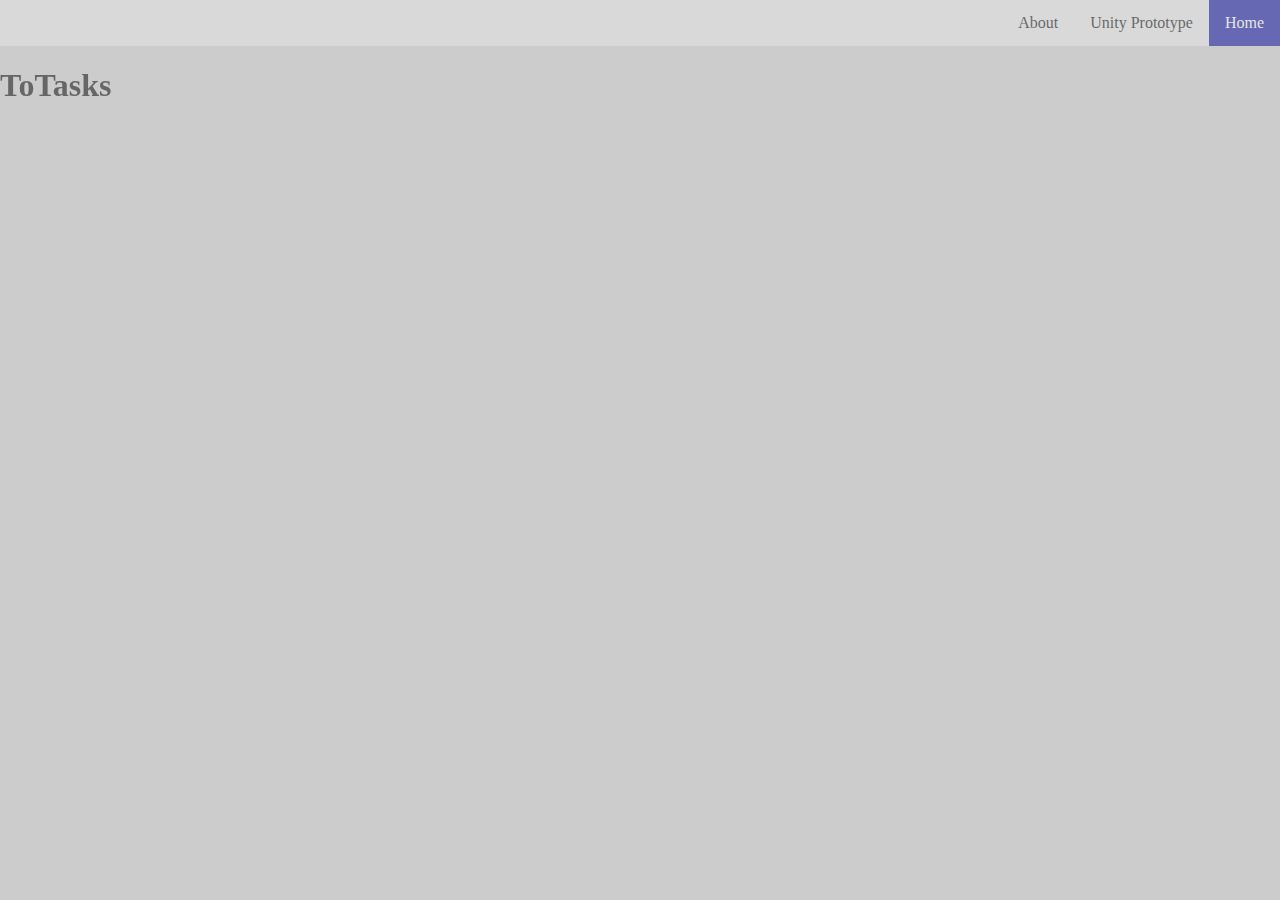
==== index.html @ 27680ff1 "Publish" ====
<!DOCTYPE html>
<html>
<head>
<meta name="viewport" content="width=device-width, initial-scale=1.0">
<link href="stylesheet.css" rel="stylesheet">
</head>

<body class="home">
    <section class="navBar">
    <ul class="topnav">
        <li><a class="active" href="index.html">Home</a></li>
        <li><a href="prototype.html">Unity Prototype</a></li>
        <li><a href="about.html">About</a></li>
      </ul>
    </section>

    <section class="">
        <h1>ToTasks</h1>
        
    </section>



</body>
</html>
---- stylesheet.css ----
body {margin: 0;}

.home{
    background-image: url("assets/TorontoSkylineNight.jpg");
    background-color: #cccccc;
    background-repeat: no-repeat;
    background-attachment: fixed;
    background-size: cover;
    opacity: 0.5;
}

.responsive {
  width: 100%;
  height: auto;
}

.navBar{
    margin: 0;
    padding: auto;
}

ul.topnav {
  list-style-type: none;
  margin: 0;
  padding: 0;
  overflow: hidden;
  background-color: rgb(230, 230, 230);
}

ul.topnav li {float: right;}

ul.topnav li a {
  display: block;
  color: black;
  text-align: center;
  padding: 14px 16px;
  text-decoration: none;
}

ul.topnav li a:hover:not(.active) {
    background-color: #111;
    color: white;
}

ul.topnav li a.active {
    background-color: #00059a;
    color: white;
}

ul.topnav li.right {float: right;}

@media screen and (max-width: 600px) {
  ul.topnav li.right, 
  ul.topnav li {float: none;}
}

@media screen and (max-width: 900px) {
  ul.sidenav {
    width: 100%;
    height: auto;
    position: relative;
  }
  
  ul.sidenav li a {
    float: left;
    padding: 15px;
  }
  

@media screen and (max-width: 400px) {
  ul.sidenav li a {
    text-align: center;
    float: none;
  }
}
}


.prototype{
  position: relative;
  left: 35%;
  width: 100%;
  height: auto;
}
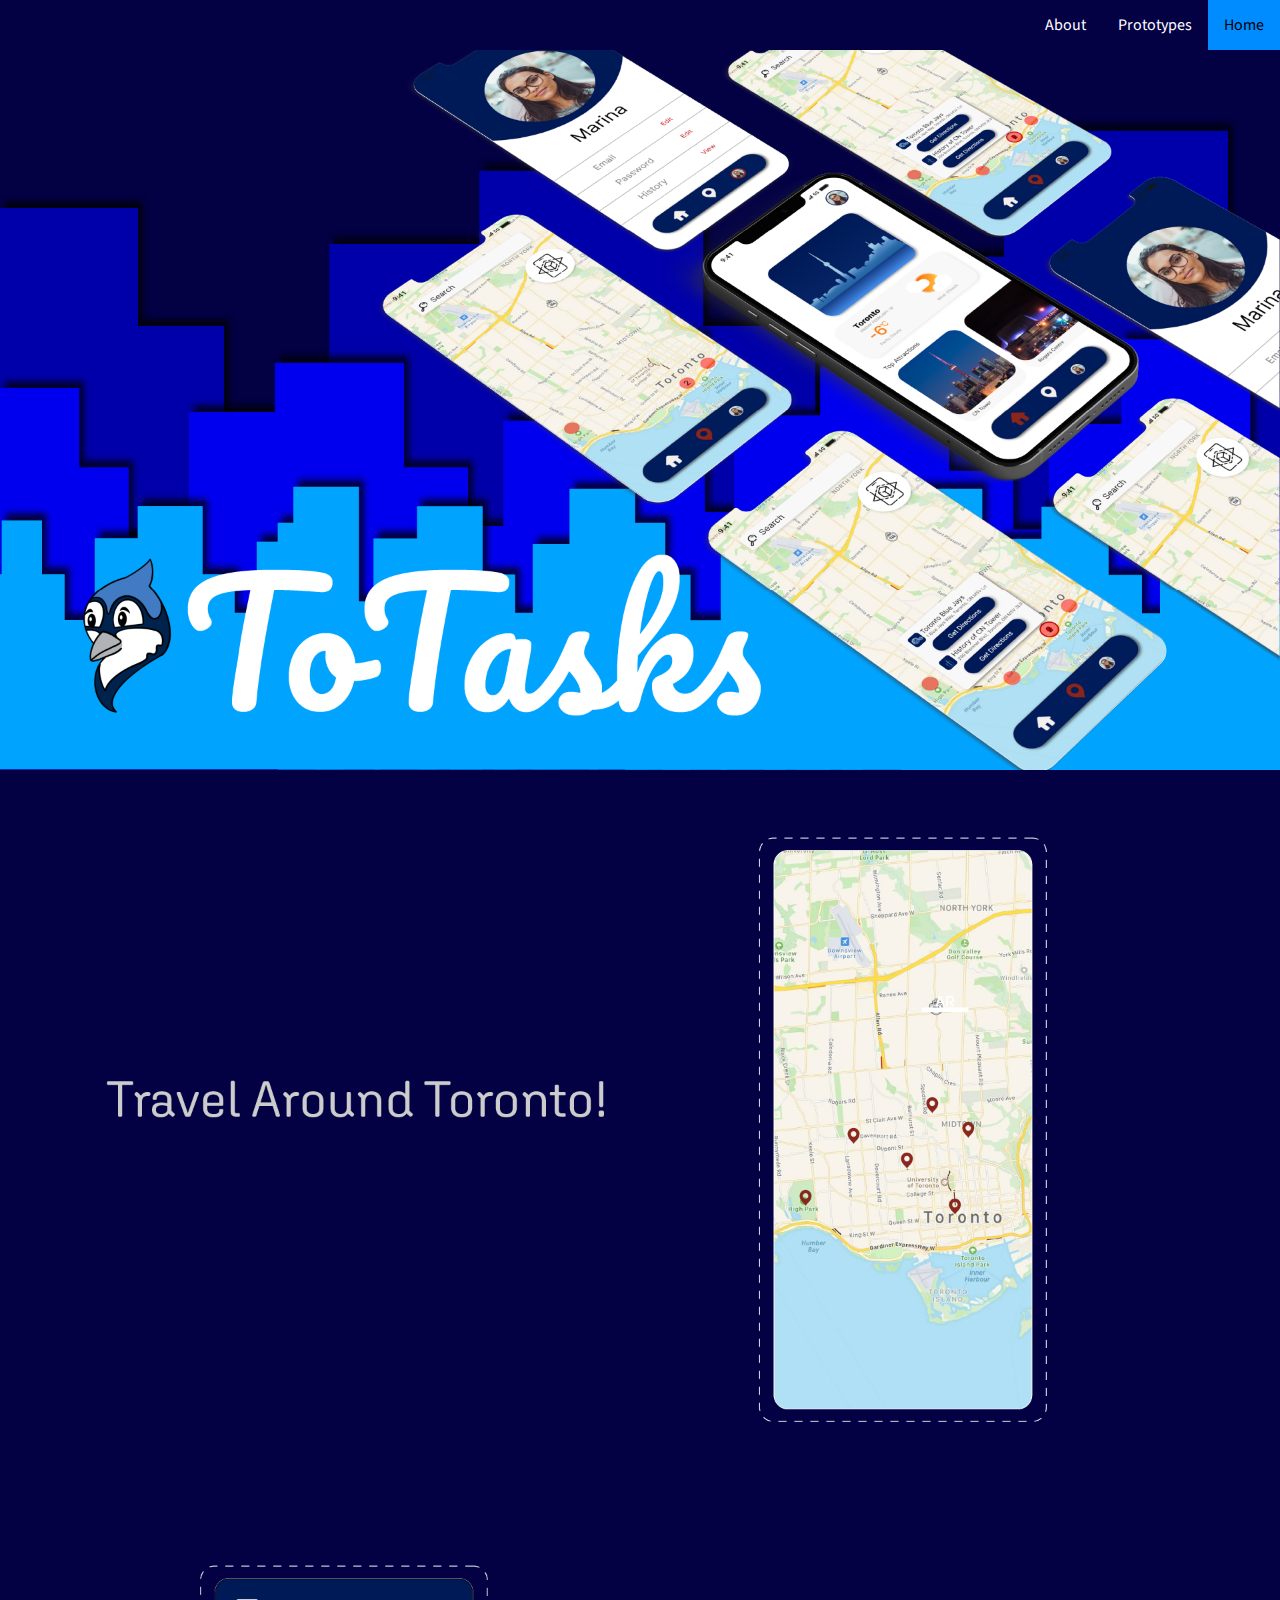
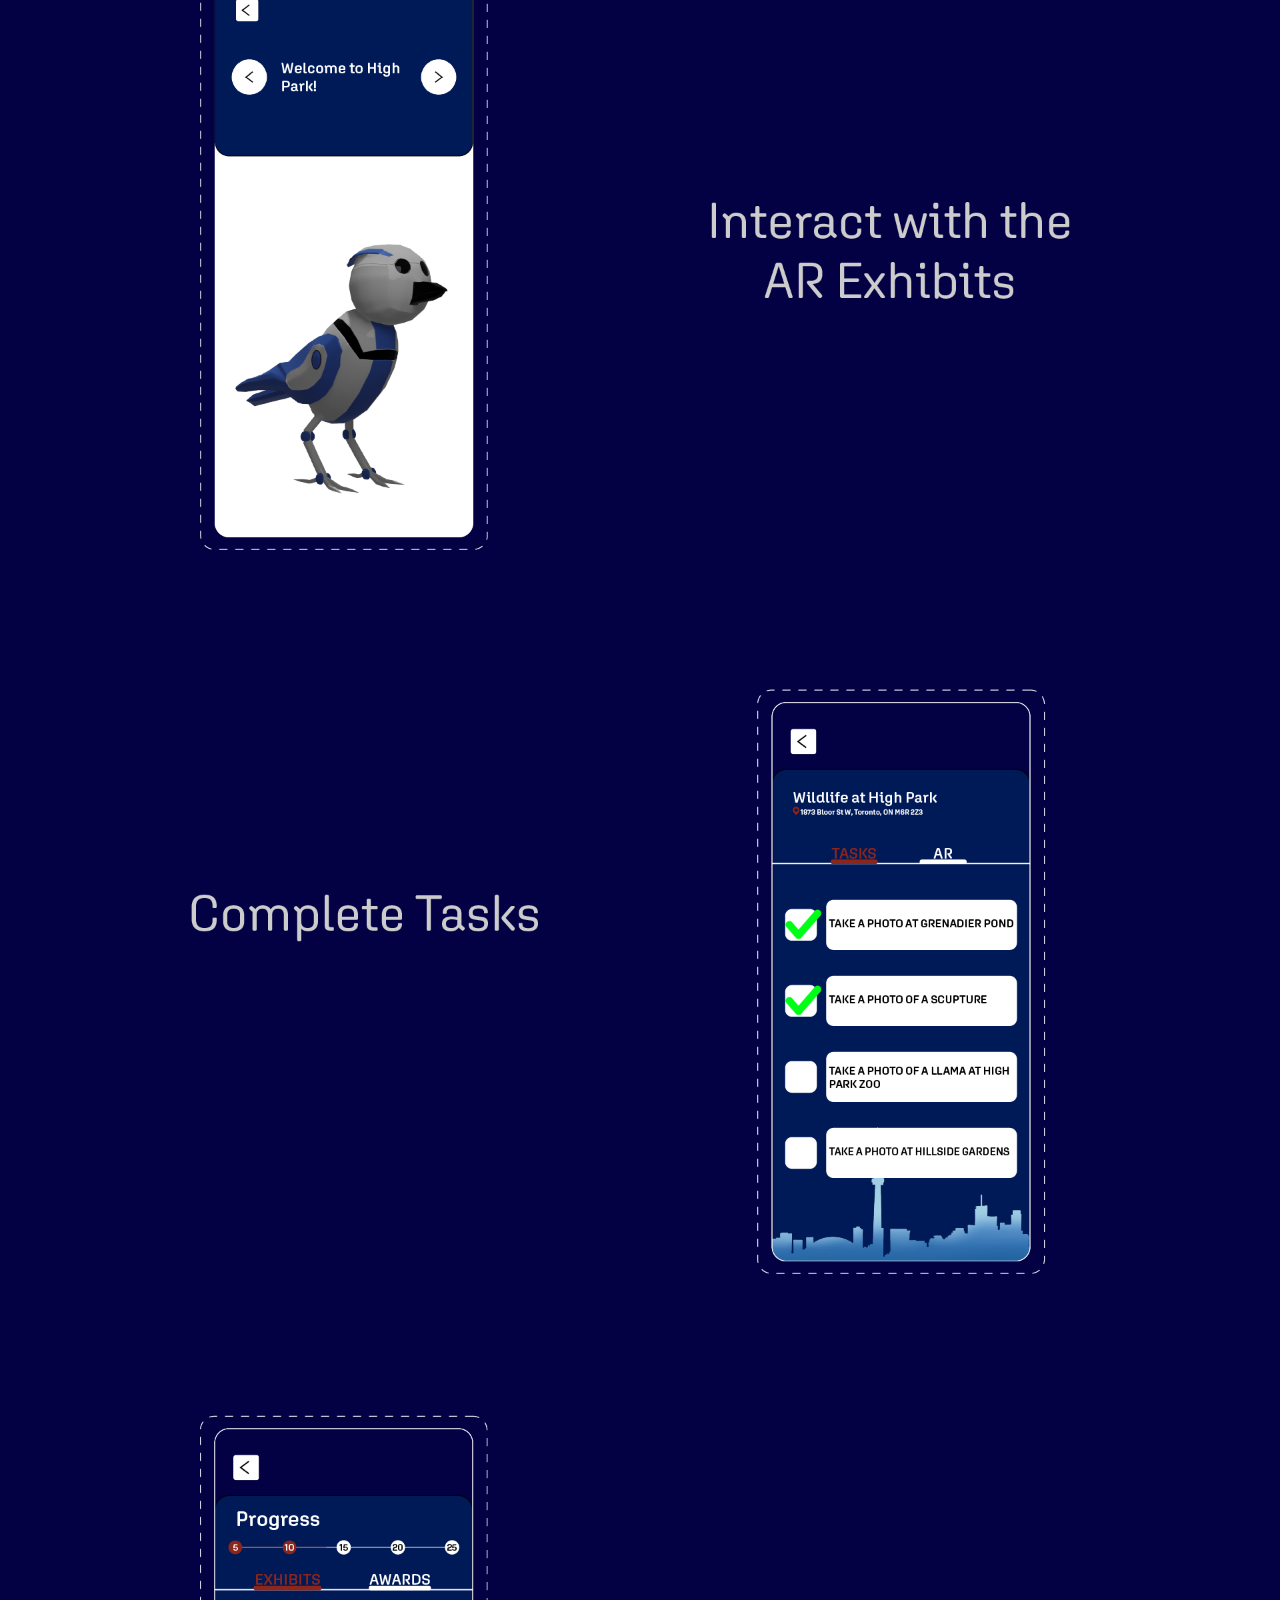
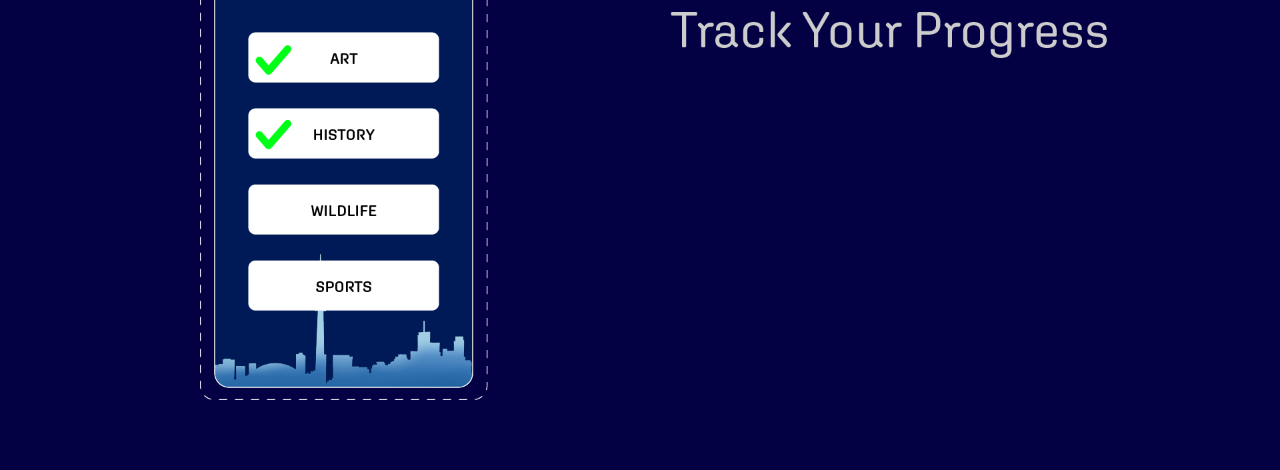
==== commit 171341fa: "layout" ====
--- a/index.html
+++ b/index.html
@@ -2,24 +2,35 @@
 <html>
 <head>
 <meta name="viewport" content="width=device-width, initial-scale=1.0">
+<link href="stylesheetIndex.css" rel="stylesheet">
 <link href="stylesheet.css" rel="stylesheet">
+<link rel="preconnect" href="https://fonts.googleapis.com">
+<link rel="preconnect" href="https://fonts.gstatic.com" crossorigin>
+<link href="https://fonts.googleapis.com/css2?family=Pacifico&family=Source+Sans+Pro:wght@600&display=swap" rel="stylesheet">
 </head>
 
 <body class="home">
     <section class="navBar">
     <ul class="topnav">
         <li><a class="active" href="index.html">Home</a></li>
-        <li><a href="prototype.html">Unity Prototype</a></li>
+        <li><a href="prototype.html">Prototypes</a></li>
         <li><a href="about.html">About</a></li>
       </ul>
+
     </section>
-
-    <section class="">
-        <h1>ToTasks</h1>
+        <img src="Assets/About/Artboard 1.png" alt="" class="responsive">
         
     </section>
 
 
+    <section class="">
+
+        <img src="Assets/About/Artboard 13.png" alt="" class="responsive">
+        <img src="Assets/About/Artboard 14.png" alt="" class="responsive">
+        <img src="Assets/About/Artboard 15.png" alt="" class="responsive">
+        <img src="Assets/About/Artboard 16.png" alt="" class="responsive">
+    </section>
+
 
 </body>
 </html>--- a/stylesheetIndex.css
+++ b/stylesheetIndex.css
@@ -0,0 +1,29 @@
+body {margin: 00px;}
+
+.item1 { grid-area: header; }
+.item2 { grid-area: menu; }
+.item3 { grid-area: main; }
+.item4 { grid-area: right; }
+.item5 { grid-area: footer; }
+
+.grid-container {
+  display: grid;
+  grid-template-areas:
+    'header header header header header header'
+    'menu menu main main right right'
+    'menu menu footer footer right right';
+  gap: 10px;
+  padding: 10px;
+}
+
+.grid-container > div {
+  background-color: #030044(255, 255, 255, 0.8);
+  text-align: center;
+  padding: 20px 0;
+  font-size: 30px;
+}
+
+.responsive {
+  width: 100%;
+  height: auto;
+}--- a/stylesheet.css
+++ b/stylesheet.css
@@ -1,17 +1,6 @@
-body {margin: 0;}
-
-.home{
-    background-image: url("assets/TorontoSkylineNight.jpg");
-    background-color: #cccccc;
-    background-repeat: no-repeat;
-    background-attachment: fixed;
-    background-size: cover;
-    opacity: 0.5;
-}
-
-.responsive {
-  width: 100%;
-  height: auto;
+body {
+    margin: 00px;
+    background-color: #030044;
 }
 
 .navBar{
@@ -24,30 +13,35 @@
   margin: 0;
   padding: 0;
   overflow: hidden;
-  background-color: rgb(230, 230, 230);
+  background-color: #030044;
 }
 
-ul.topnav li {float: right;}
+ul.topnav li {
+    float: right;
+}
 
 ul.topnav li a {
   display: block;
-  color: black;
+  color: white;
   text-align: center;
   padding: 14px 16px;
   text-decoration: none;
+  font-family: 'Source Sans Pro', sans-serif;
 }
 
 ul.topnav li a:hover:not(.active) {
-    background-color: #111;
-    color: white;
+    background-color: #a8d8ff;
+    color: black;
 }
 
 ul.topnav li a.active {
-    background-color: #00059a;
-    color: white;
+    background-color: #008cff;
+    color: black;
 }
 
-ul.topnav li.right {float: right;}
+ul.topnav li.right {
+    float: right;
+}
 
 @media screen and (max-width: 600px) {
   ul.topnav li.right, 
@@ -62,7 +56,7 @@
   }
   
   ul.sidenav li a {
-    float: left;
+    float: right;
     padding: 15px;
   }
   
@@ -73,12 +67,4 @@
     float: none;
   }
 }
-}
-
-
-.prototype{
-  position: relative;
-  left: 35%;
-  width: 100%;
-  height: auto;
 }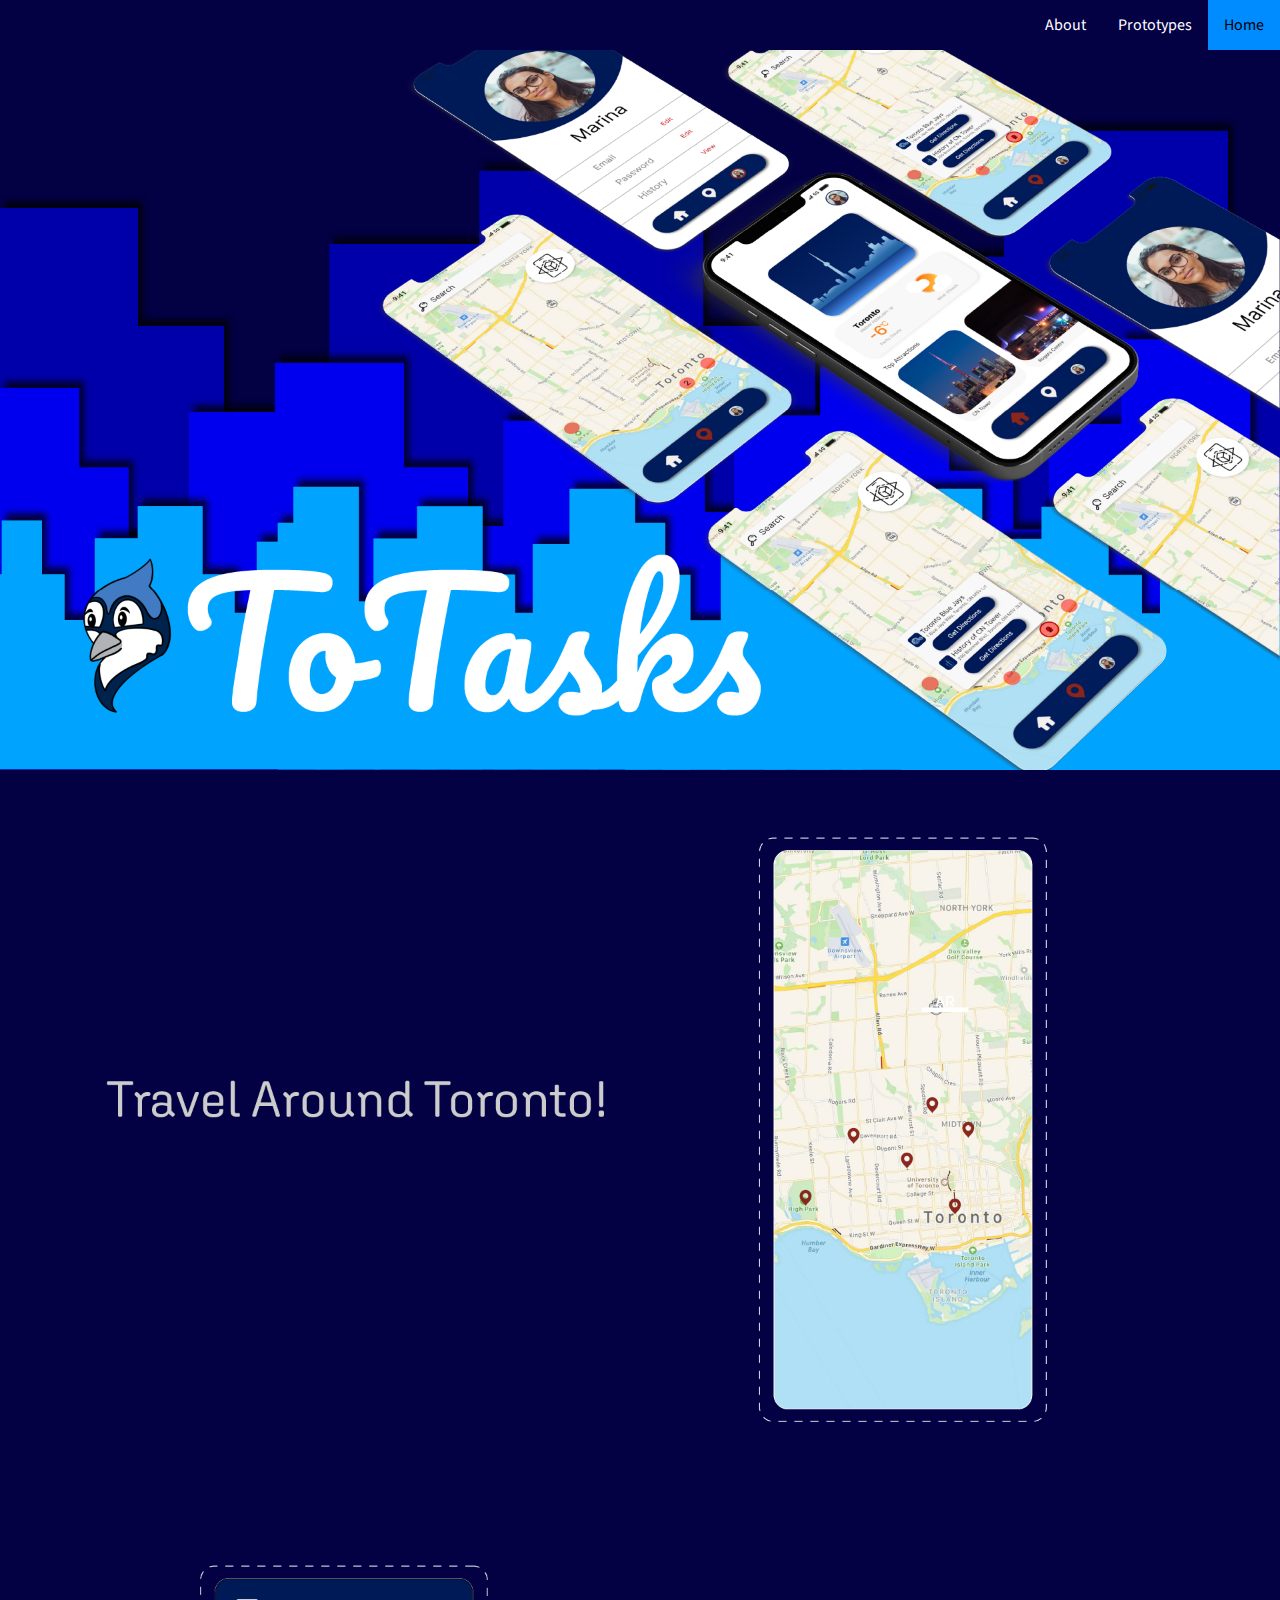
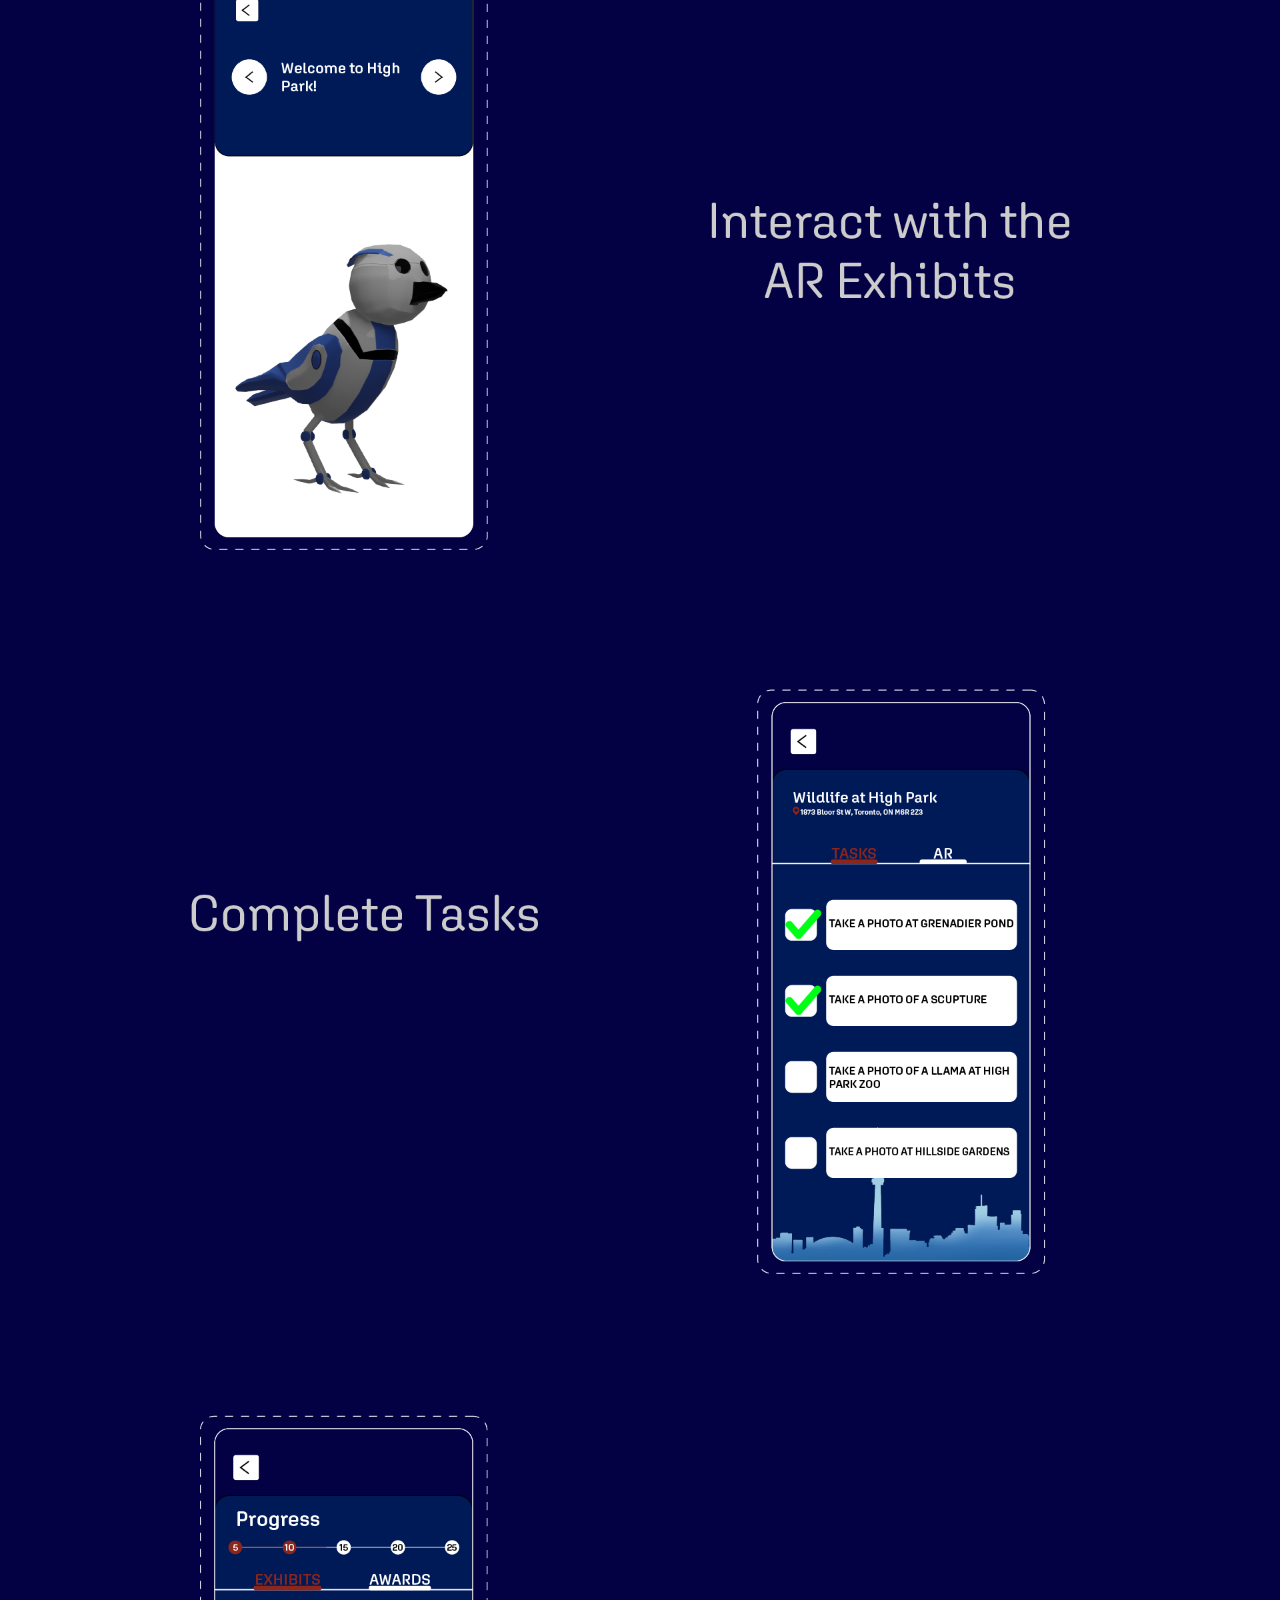
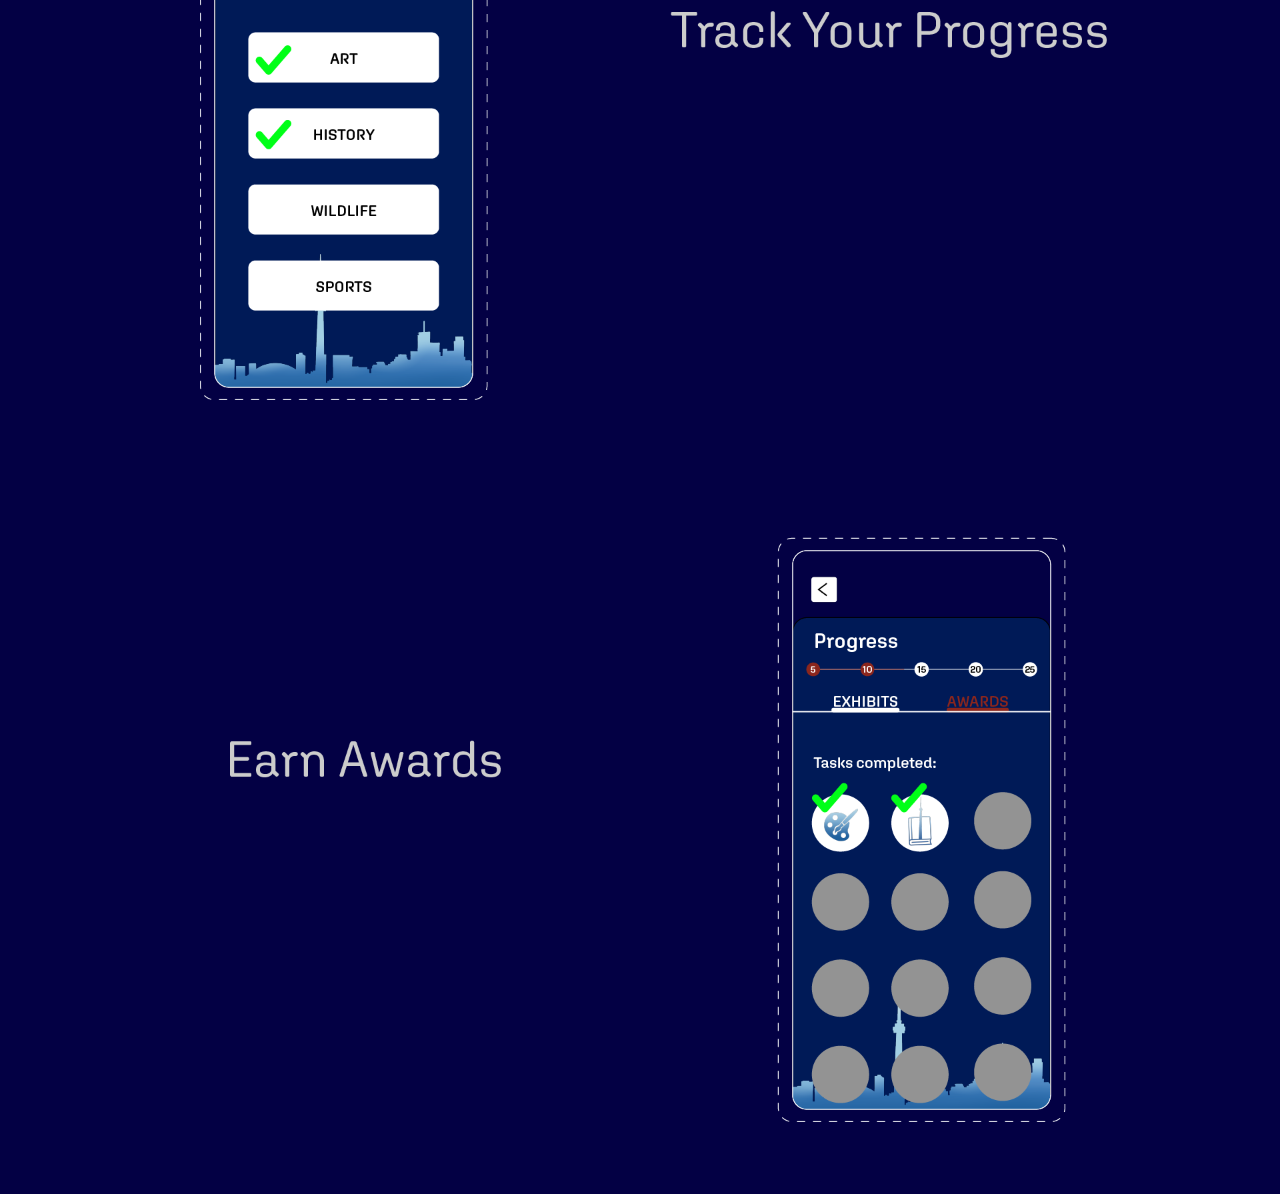
==== commit f1366508: "awards" ====
--- a/index.html
+++ b/index.html
@@ -29,6 +29,7 @@
         <img src="Assets/About/Artboard 14.png" alt="" class="responsive">
         <img src="Assets/About/Artboard 15.png" alt="" class="responsive">
         <img src="Assets/About/Artboard 16.png" alt="" class="responsive">
+        <img src="Assets/About/Artboard 19.png" alt="" class="responsive">
     </section>
 
 
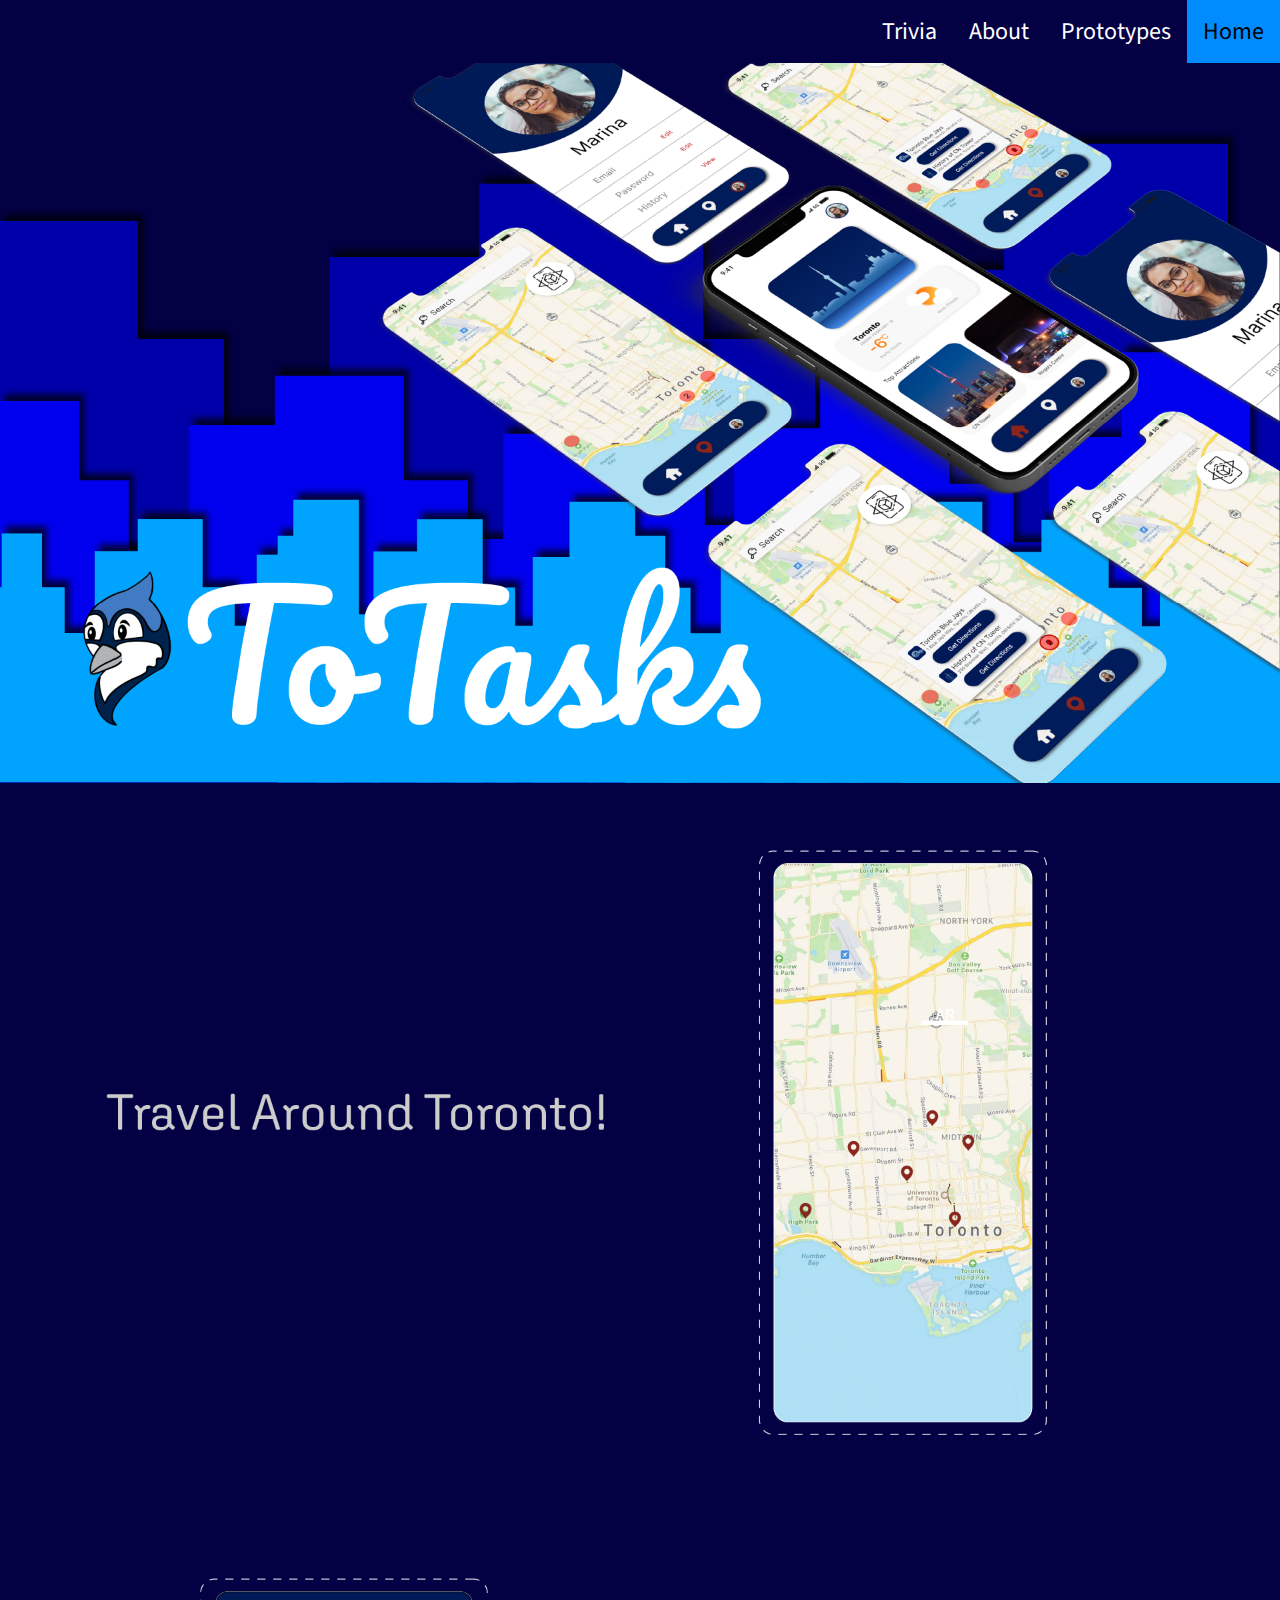
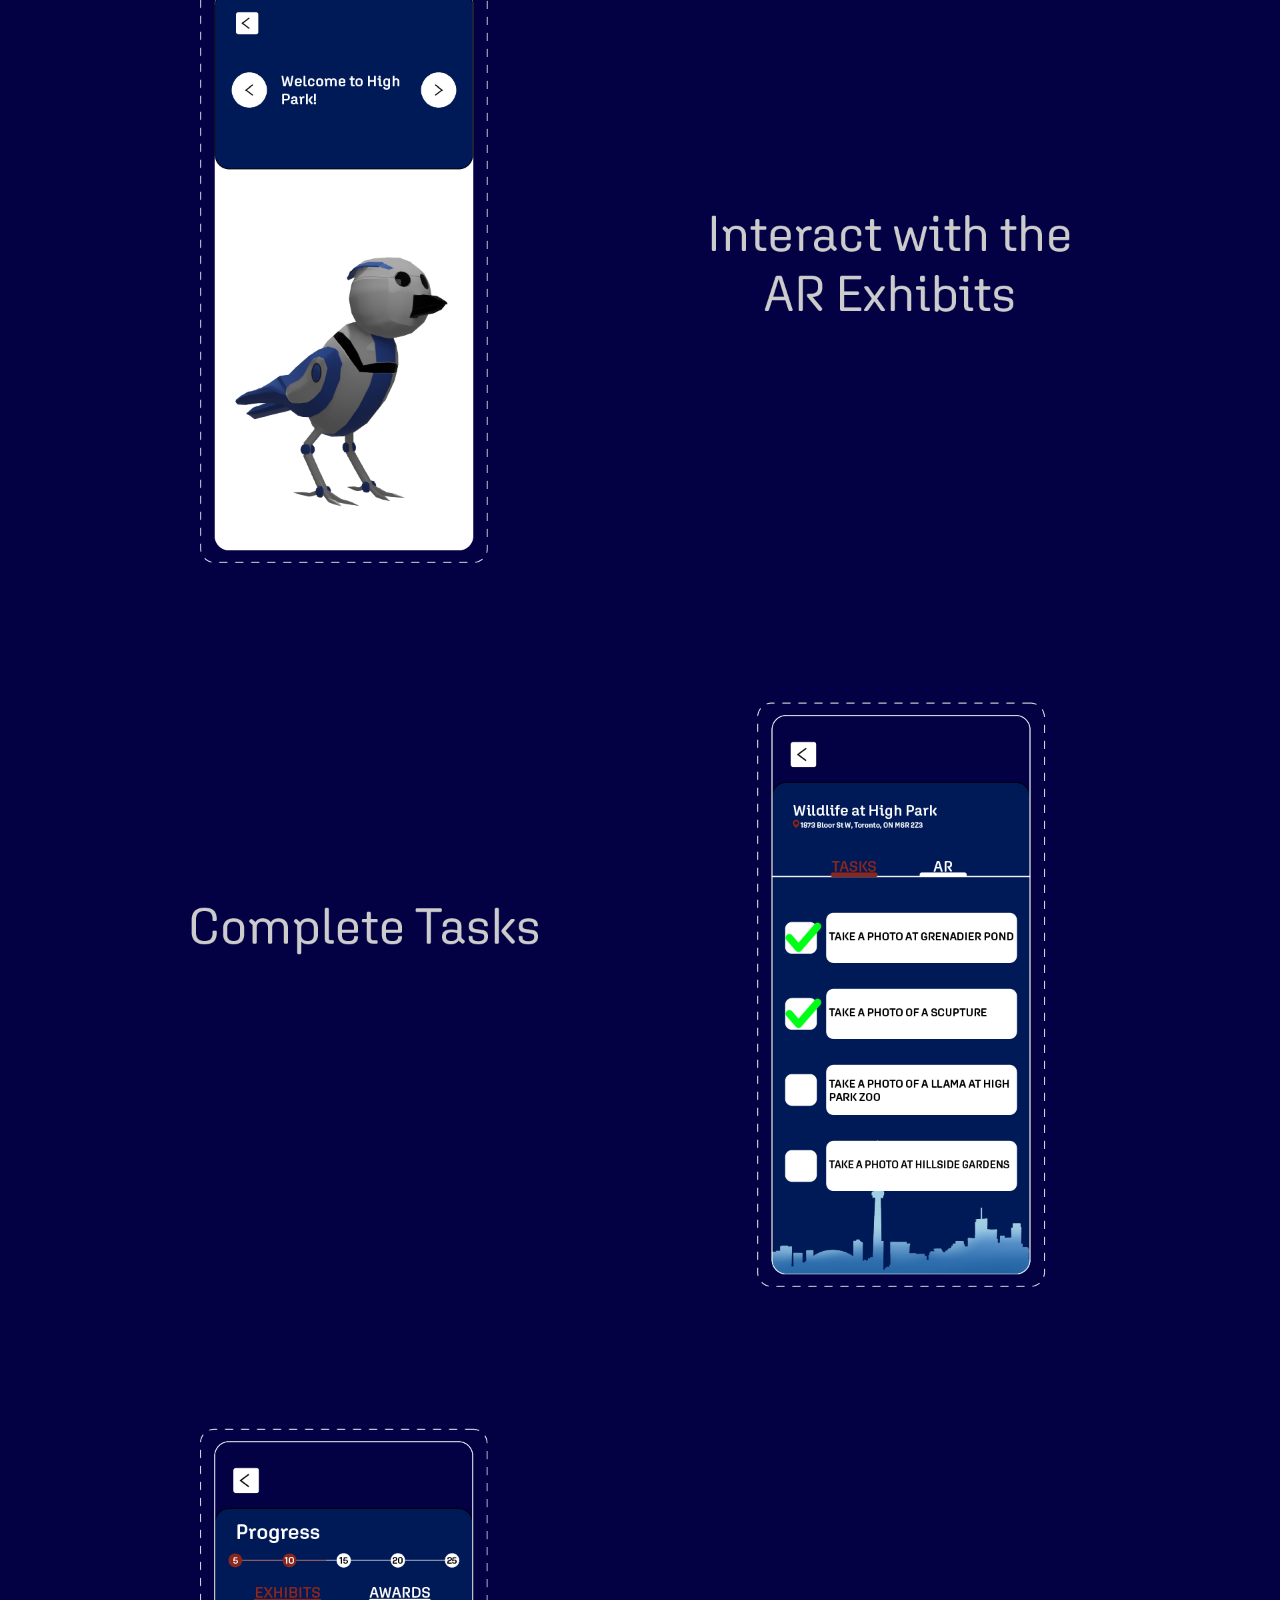
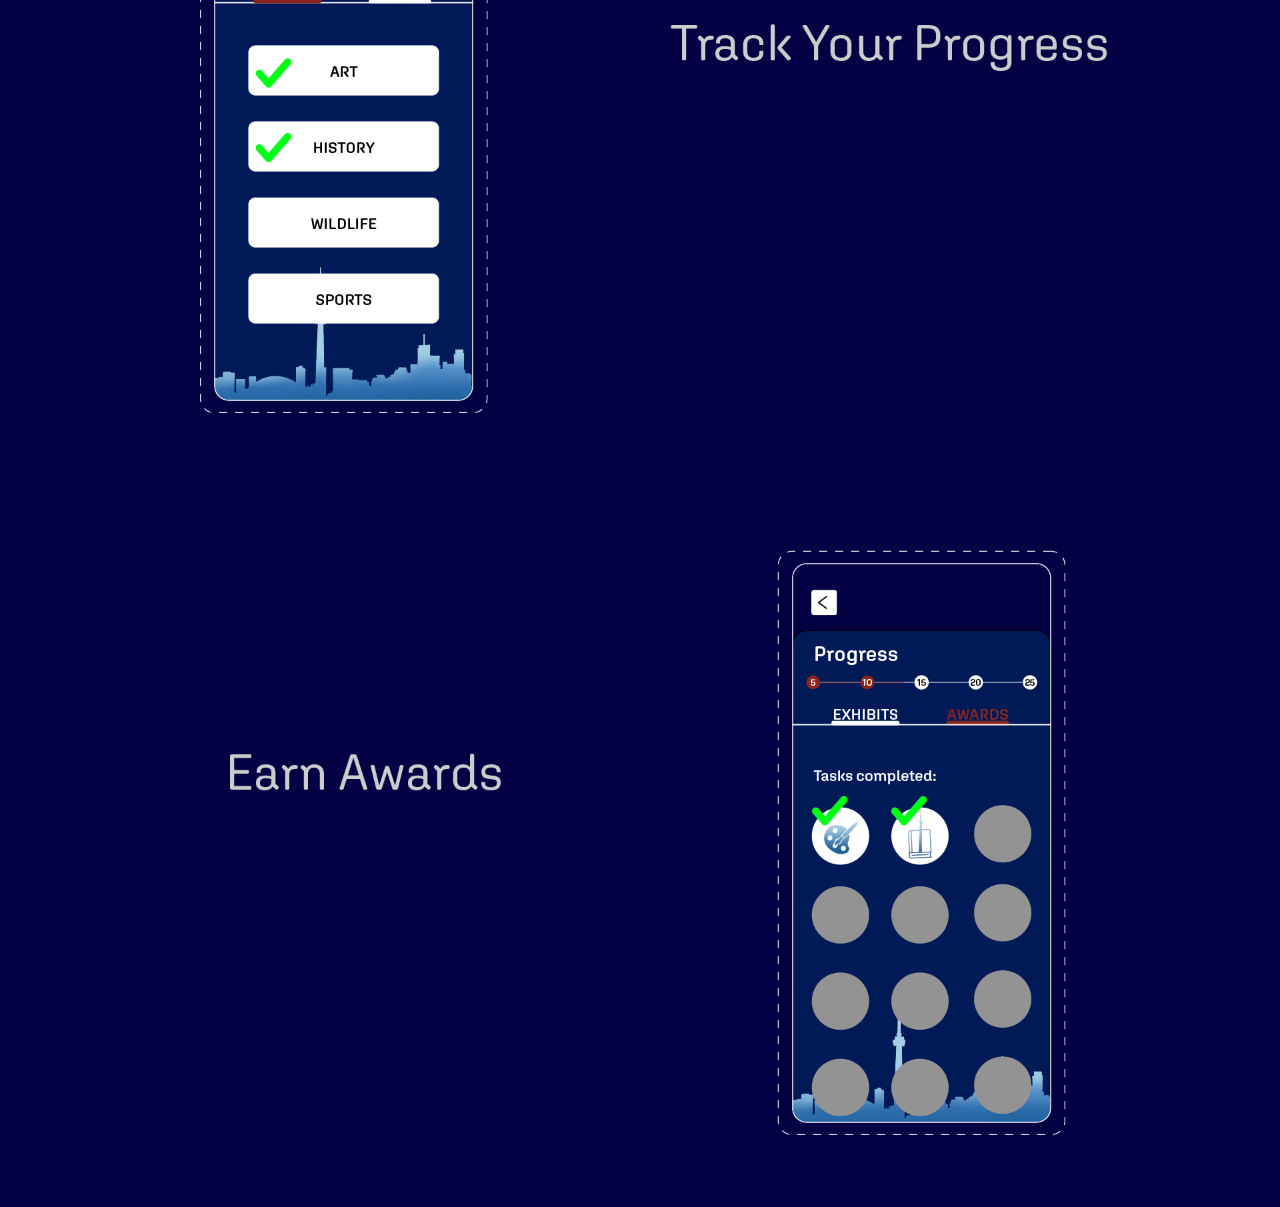
==== commit 1fca833d: "QuizGame" ====
--- a/index.html
+++ b/index.html
@@ -15,6 +15,7 @@
         <li><a class="active" href="index.html">Home</a></li>
         <li><a href="prototype.html">Prototypes</a></li>
         <li><a href="about.html">About</a></li>
+        <li><a href="trivia.html">Trivia</a></li>
       </ul>
 
     </section>
--- a/stylesheet.css
+++ b/stylesheet.css
@@ -27,6 +27,7 @@
   padding: 14px 16px;
   text-decoration: none;
   font-family: 'Source Sans Pro', sans-serif;
+  font-size: x-large;
 }
 
 ul.topnav li a:hover:not(.active) {
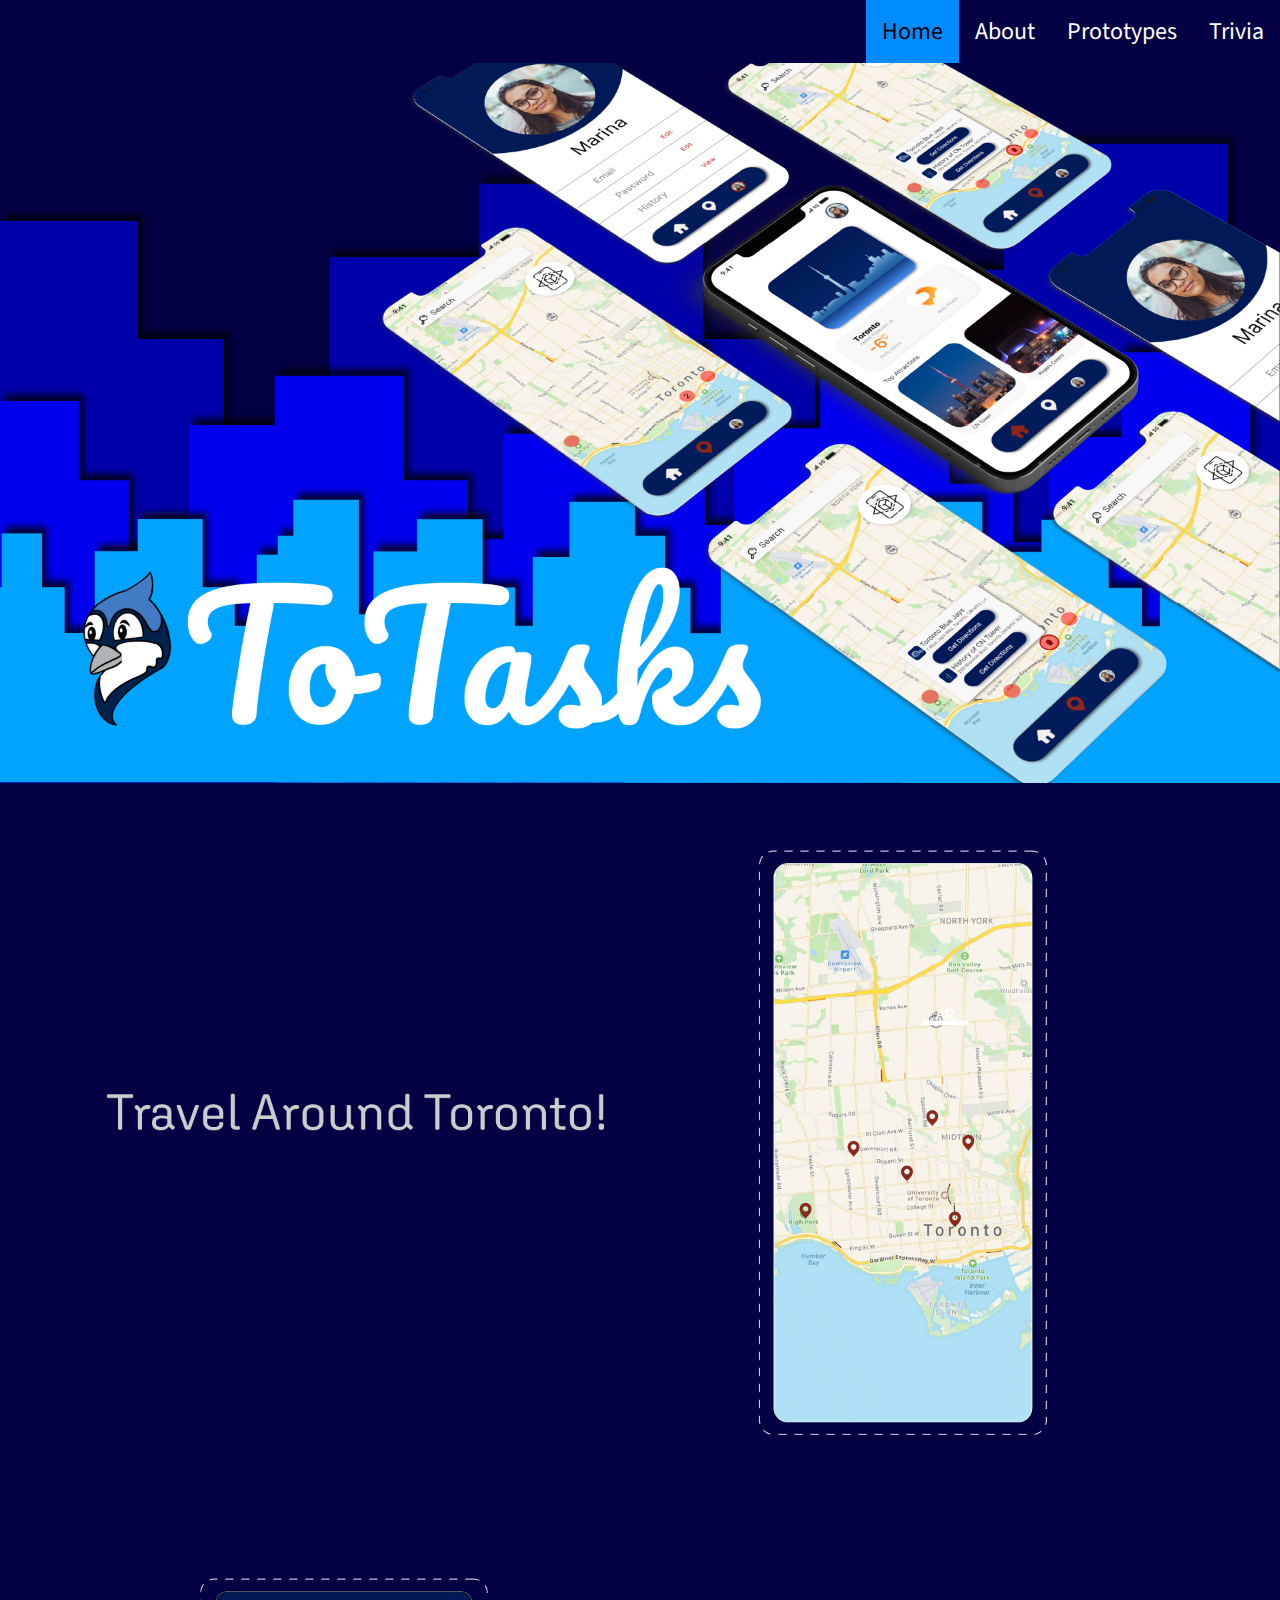
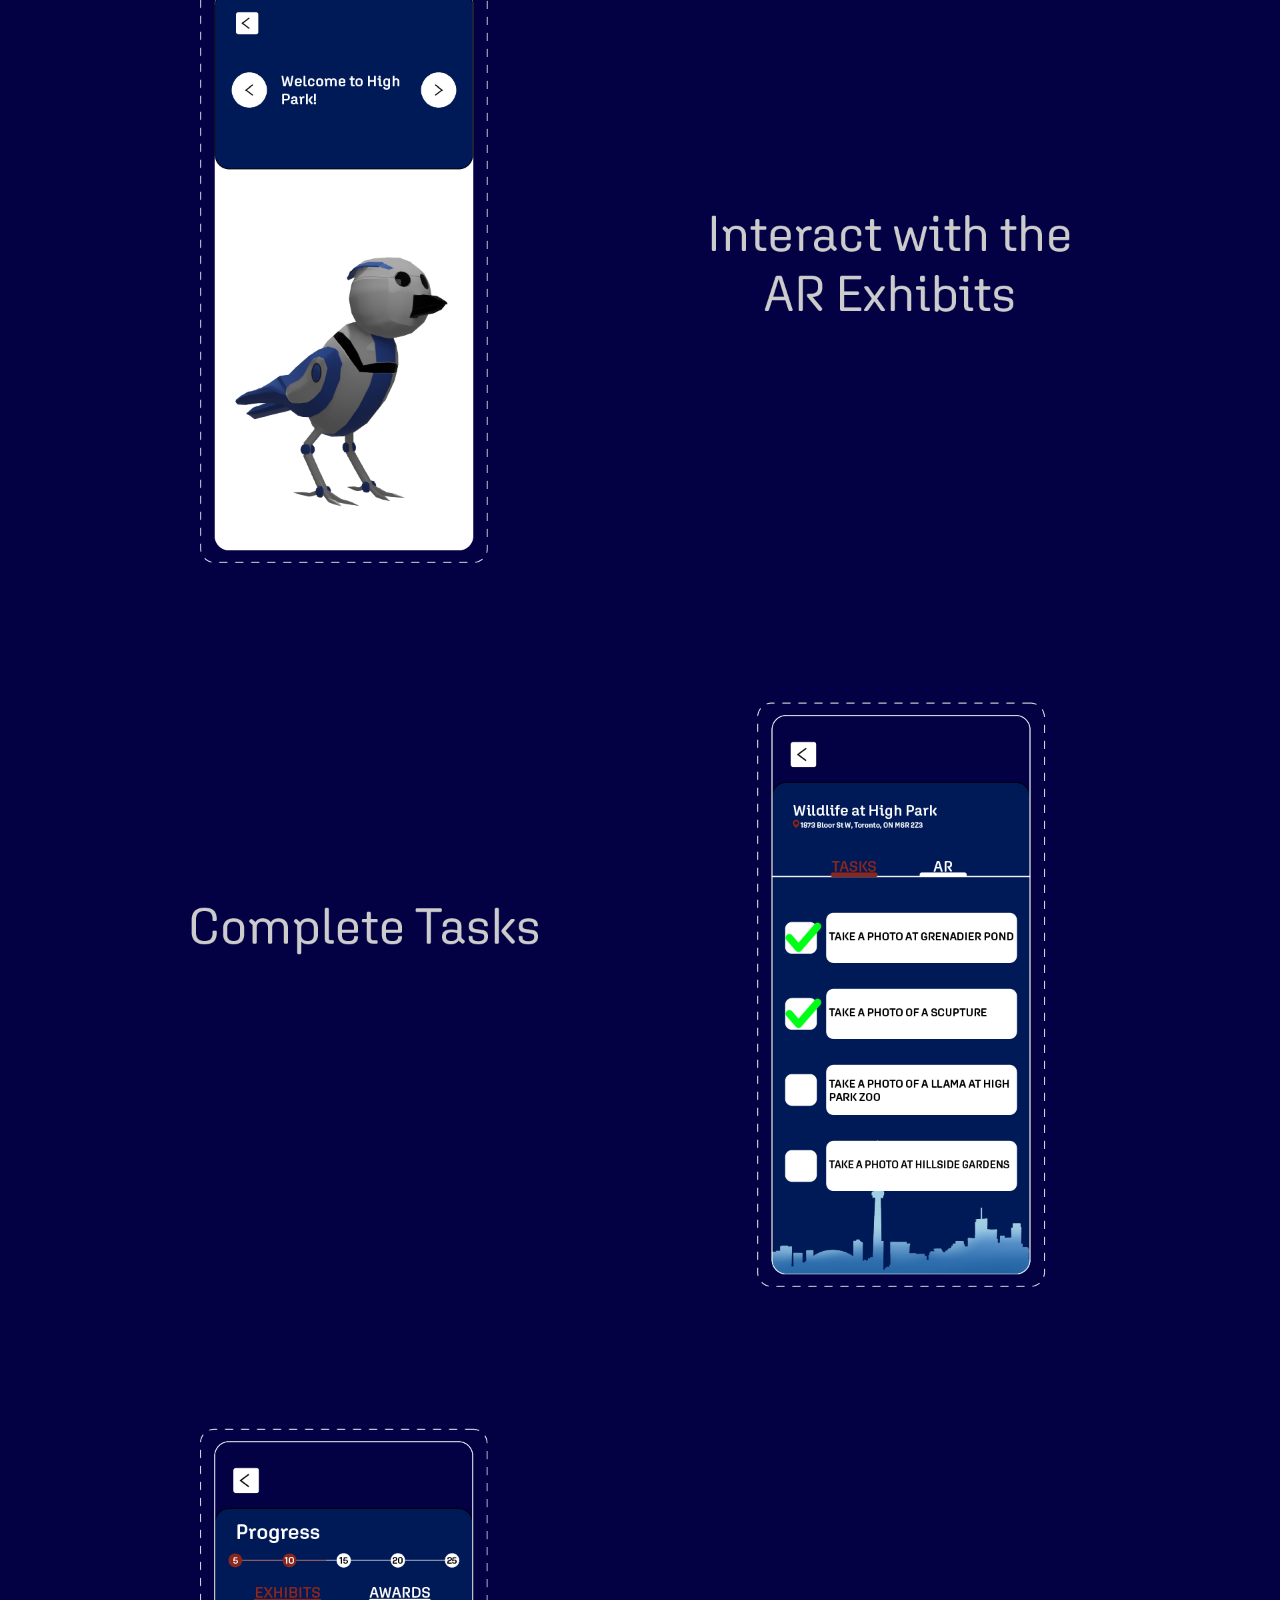
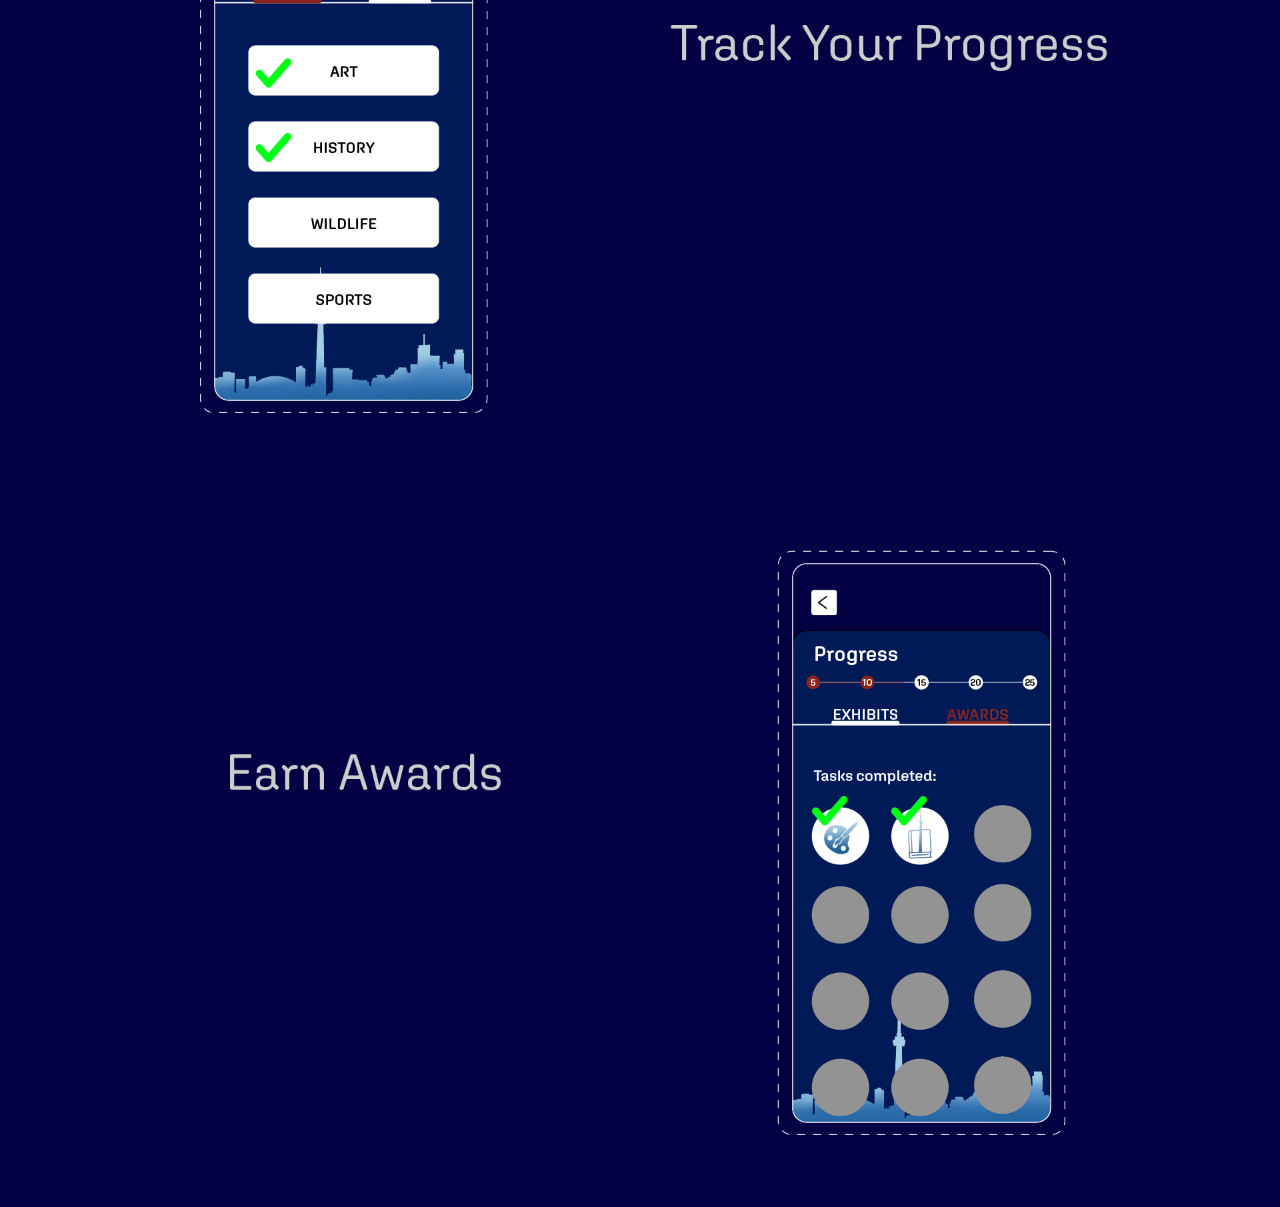
==== commit f17d4a73: "order" ====
--- a/index.html
+++ b/index.html
@@ -12,10 +12,10 @@
 <body class="home">
     <section class="navBar">
     <ul class="topnav">
-        <li><a class="active" href="index.html">Home</a></li>
+        <li><a href="trivia.html">Trivia</a></li>
         <li><a href="prototype.html">Prototypes</a></li>
         <li><a href="about.html">About</a></li>
-        <li><a href="trivia.html">Trivia</a></li>
+        <li><a class="active" href="index.html">Home</a></li>
       </ul>
 
     </section>
